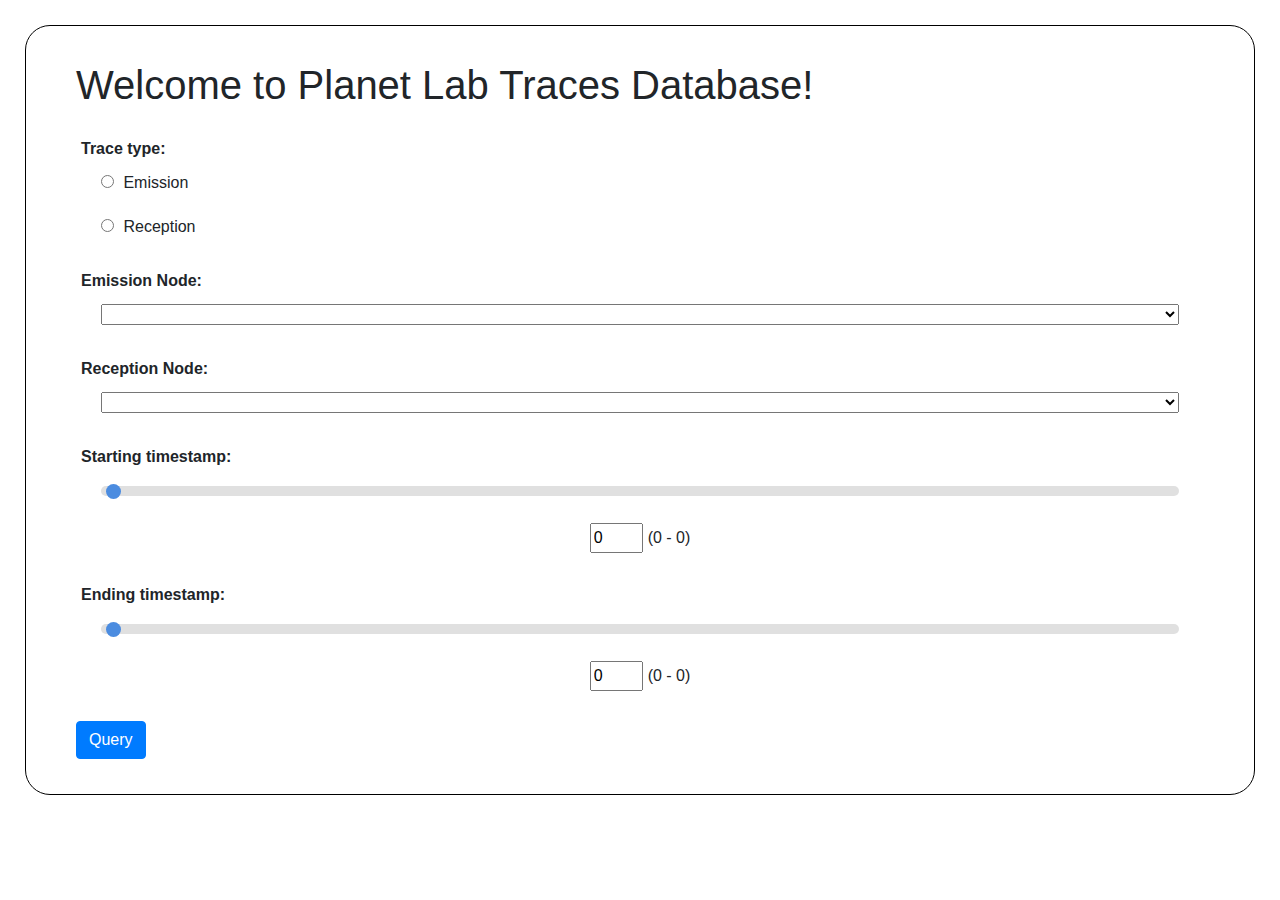
==== config_generator/index.html @ 45a74eed "download config generator uploaded" ====
<!doctype html><html lang="en"><head><meta charset="UTF-8"><meta name="viewport" content="width=device-width,initial-scale=1,maximun-scale=1"><meta http-equiv="X-UA-Compatible" content="ie=edge"><title>Planet Lab Trace API</title><script defer="defer" src="vendors.bundle.js"></script><script defer="defer" src="152.bundle.js"></script><script defer="defer" src="main.bundle.js"></script><script defer="defer" src="configGen.bundle.js"></script></head><body><div id="app"></div></body></html>
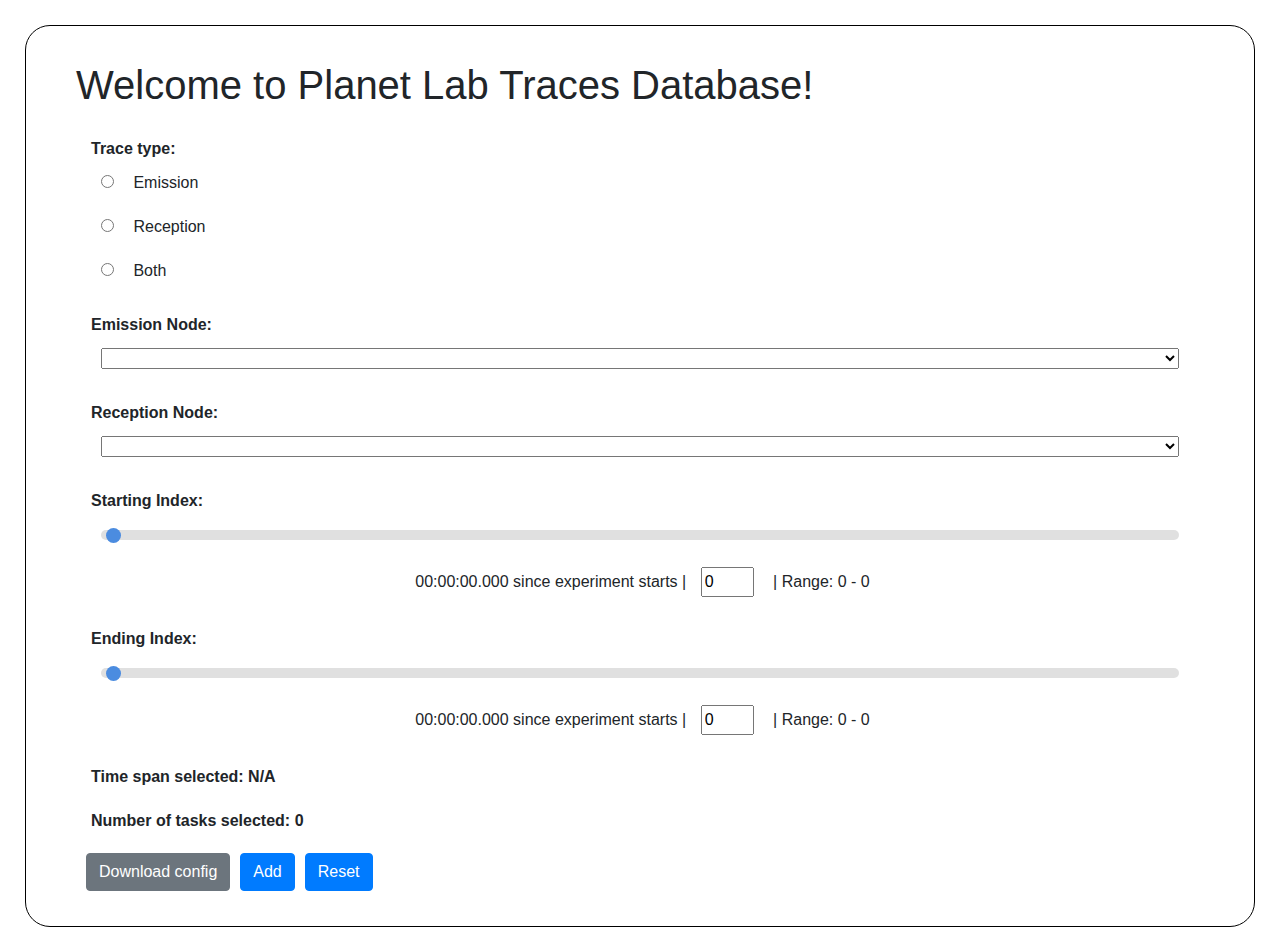
==== commit a60d13fb: "update config server" ====
--- a/config_generator/index.html
+++ b/config_generator/index.html
@@ -1 +1 @@
-<!doctype html><html lang="en"><head><meta charset="UTF-8"><meta name="viewport" content="width=device-width,initial-scale=1,maximun-scale=1"><meta http-equiv="X-UA-Compatible" content="ie=edge"><title>Planet Lab Trace API</title><script defer="defer" src="vendors.bundle.js"></script><script defer="defer" src="152.bundle.js"></script><script defer="defer" src="main.bundle.js"></script><script defer="defer" src="configGen.bundle.js"></script></head><body><div id="app"></div></body></html>+<!doctype html><html lang="en"><head><meta charset="UTF-8"><meta name="viewport" content="width=device-width,initial-scale=1,maximun-scale=1"><meta http-equiv="X-UA-Compatible" content="ie=edge"><title>Planet Lab Trace API</title><script defer="defer" src="vendors.bundle.js"></script><script defer="defer" src="136.bundle.js"></script><script defer="defer" src="main.bundle.js"></script><script defer="defer" src="configGen.bundle.js"></script></head><body><div id="app"></div></body></html>